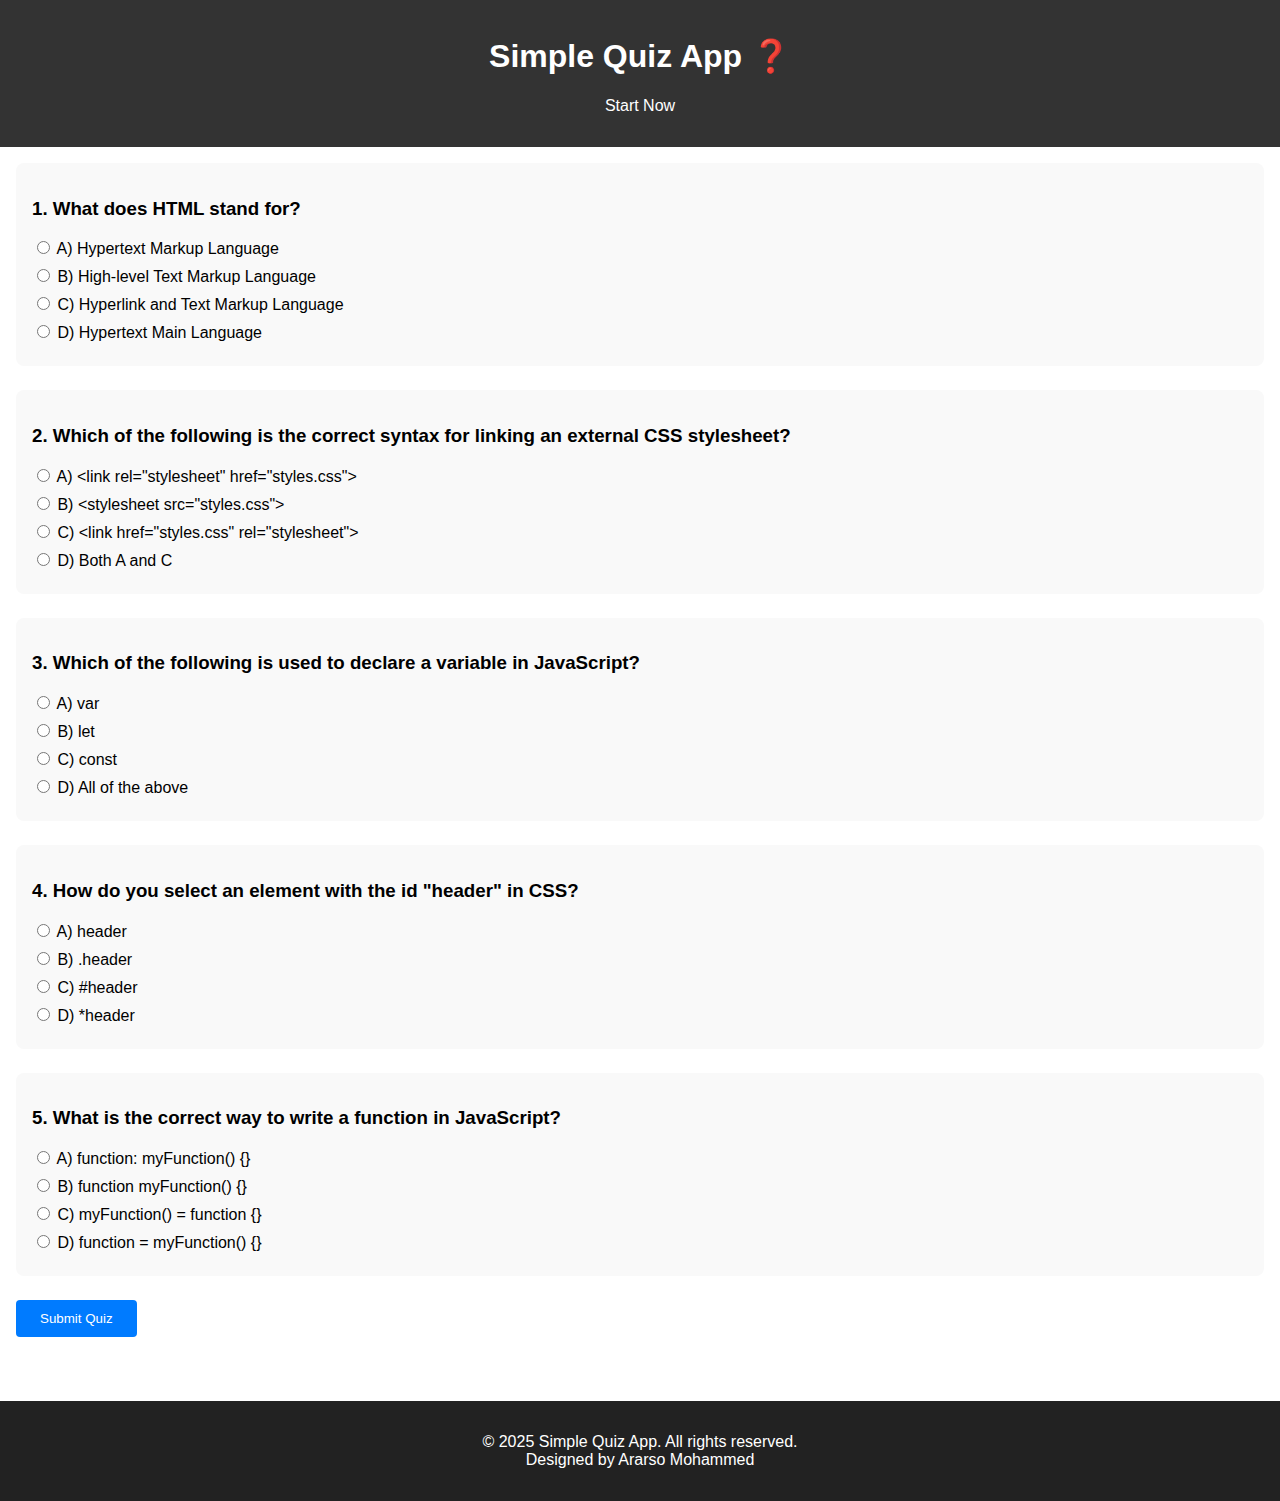
==== index.html @ d9ac1a1c "Add files via upload" ====
<!DOCTYPE html>
<html lang="en">
<head>
  <meta charset="UTF-8" />
  <meta name="viewport" content="width=device-width, initial-scale=1.0"/>
  <title>Simple Quiz App</title>
  <link rel="stylesheet" href="style.css" />
</head>
<body>
  <header>
    <h1>Simple Quiz App ❓</h1>
    <nav>
      <ul>
        <li><a href="#quiz">Start Now</a></li>
      </ul>
    </nav>
  </header>

  <main>
    <section id="quiz">
      <form id="quiz-form">
        <div class="question">
          <h3>1. What does HTML stand for?</h3>
          <label><input type="radio" name="q1" value="a" required /> A) Hypertext Markup Language</label>
          <label><input type="radio" name="q1" value="b" /> B) High-level Text Markup Language</label>
          <label><input type="radio" name="q1" value="c" /> C) Hyperlink and Text Markup Language</label>
          <label><input type="radio" name="q1" value="d" /> D) Hypertext Main Language</label>
        </div>

        <div class="question">
          <h3>2. Which of the following is the correct syntax for linking an external CSS stylesheet?</h3>
          <label><input type="radio" name="q2" value="a" required /> A) &lt;link rel="stylesheet" href="styles.css"&gt;</label>
          <label><input type="radio" name="q2" value="b" /> B) &lt;stylesheet src="styles.css"&gt;</label>
          <label><input type="radio" name="q2" value="c" /> C) &lt;link href="styles.css" rel="stylesheet"&gt;</label>
          <label><input type="radio" name="q2" value="d" /> D) Both A and C</label>
        </div>

        <div class="question">
          <h3>3. Which of the following is used to declare a variable in JavaScript?</h3>
          <label><input type="radio" name="q3" value="a" required /> A) var</label>
          <label><input type="radio" name="q3" value="b" /> B) let</label>
          <label><input type="radio" name="q3" value="c" /> C) const</label>
          <label><input type="radio" name="q3" value="d" /> D) All of the above</label>
        </div>

        <div class="question">
          <h3>4. How do you select an element with the id "header" in CSS?</h3>
          <label><input type="radio" name="q4" value="a" required /> A) header</label>
          <label><input type="radio" name="q4" value="b" /> B) .header</label>
          <label><input type="radio" name="q4" value="c" /> C) #header</label>
          <label><input type="radio" name="q4" value="d" /> D) *header</label>
        </div>

        <div class="question">
          <h3>5. What is the correct way to write a function in JavaScript?</h3>
          <label><input type="radio" name="q5" value="a" required /> A) function: myFunction() {}</label>
          <label><input type="radio" name="q5" value="b" /> B) function myFunction() {}</label>
          <label><input type="radio" name="q5" value="c" /> C) myFunction() = function {}</label>
          <label><input type="radio" name="q5" value="d" /> D) function = myFunction() {}</label>
        </div>

        <button type="submit">Submit Quiz</button>
      </form>
      <div id="result"></div>
    </section>
  </main>

  <footer id="footer">
    <p>&copy; 2025 Simple Quiz App. All rights reserved.<br>Designed by Ararso Mohammed</br></p>
  </footer>

  <script src="script.js"></script>
</body>
</html>
---- style.css ----
* {
  box-sizing: border-box;
}

body {
  font-family: Arial, sans-serif;
  margin: 0;
  padding: 0;
}

header {
  background: #333;
  color: white;
  padding: 1rem;
  text-align: center;
}

nav ul {
  list-style: none;
  display: flex;
  justify-content: center;
  gap: 1rem;
  padding: 0;
}

nav a {
  color: white;
  text-decoration: none;
}

main {
  padding: 1rem;
}

.question {
  margin-bottom: 1.5rem;
  background: #f9f9f9;
  padding: 1rem;
  border-radius: 8px;
}

label {
  display: block;
  margin: 0.5rem 0;
}

button {
  background-color: #007bff;
  color: white;
  border: none;
  padding: 0.7rem 1.5rem;
  cursor: pointer;
  border-radius: 4px;
}

button:hover {
  background-color: #0056b3;
}

#result {
  margin-top: 1rem;
  font-size: 1.2rem;
  font-weight: bold;
}

footer {
  background: #222;
  color: white;
  text-align: center;
  padding: 1rem;
  margin-top: 2rem;
}

@media (max-width: 600px) {
  nav ul {
    flex-direction: column;
    gap: 0.5rem;
  }
}
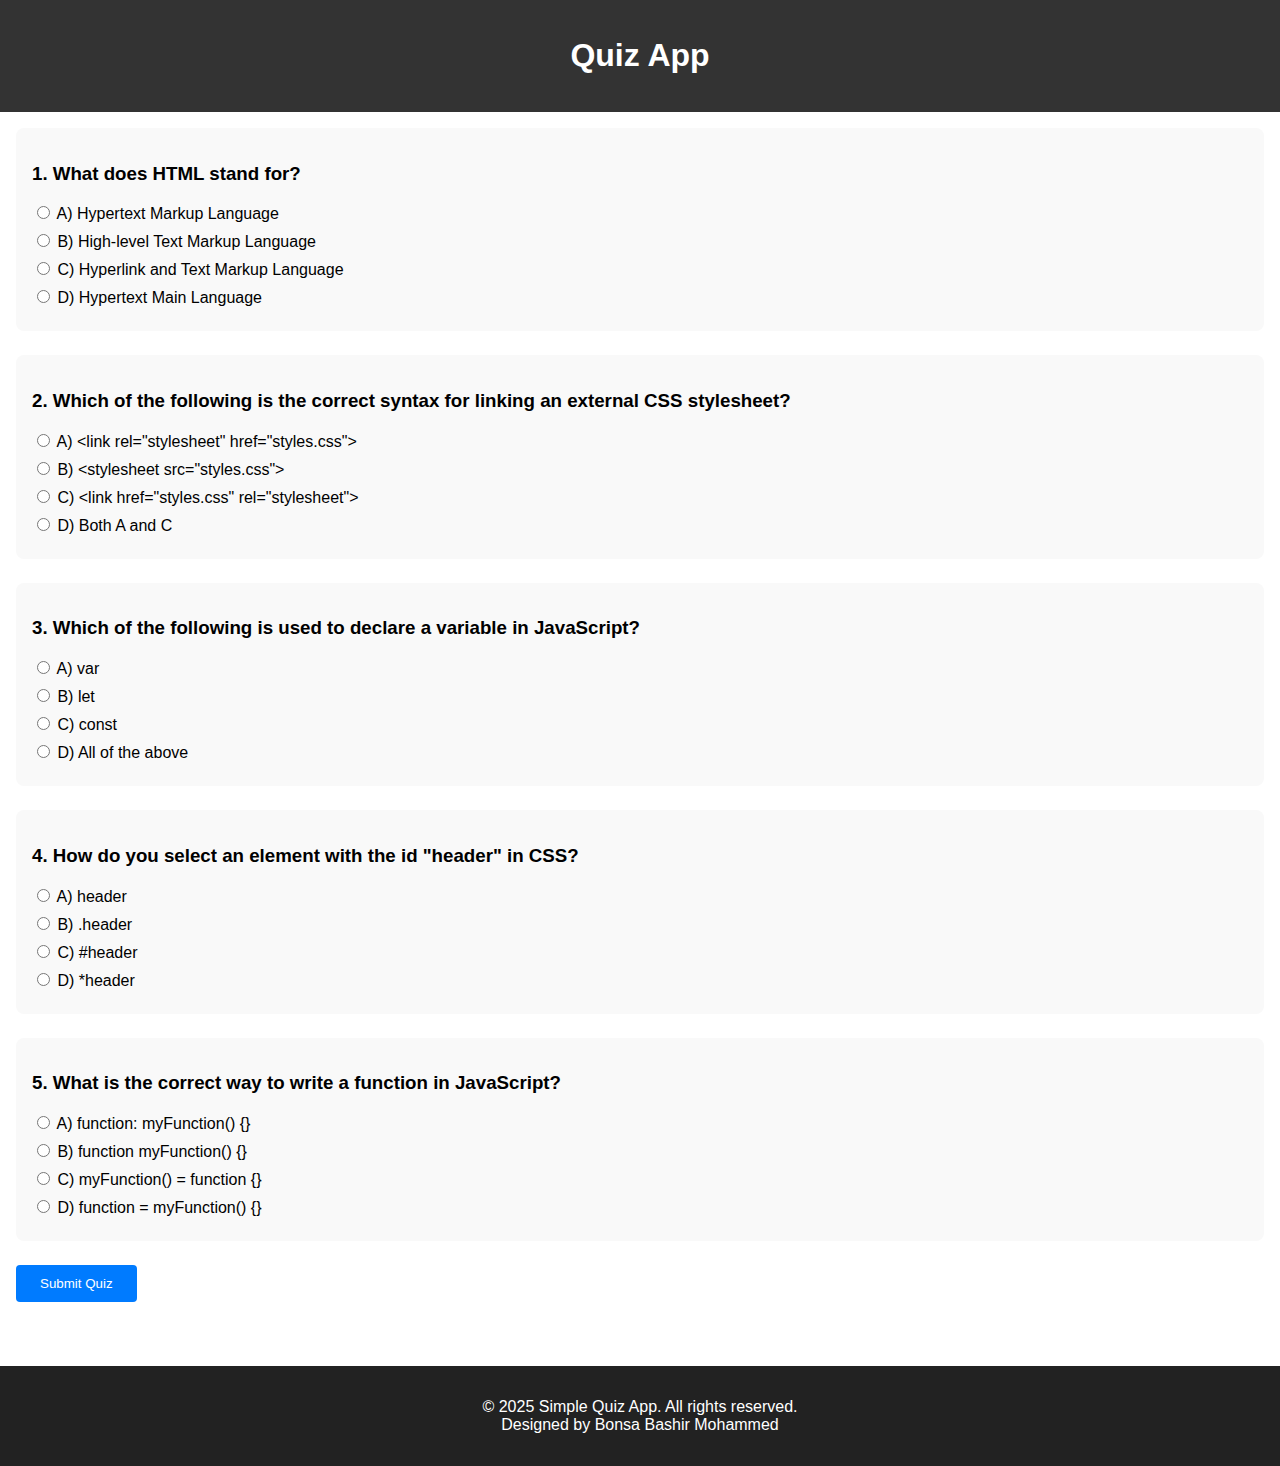
==== commit 2e379b16: "Update index.html" ====
--- a/index.html
+++ b/index.html
@@ -8,11 +8,8 @@
 </head>
 <body>
   <header>
-    <h1>Simple Quiz App ❓</h1>
+    <h1>Quiz App</h1>
     <nav>
-      <ul>
-        <li><a href="#quiz">Start Now</a></li>
-      </ul>
     </nav>
   </header>
 
@@ -66,7 +63,7 @@
   </main>
 
   <footer id="footer">
-    <p>&copy; 2025 Simple Quiz App. All rights reserved.<br>Designed by Ararso Mohammed</br></p>
+    <p>&copy; 2025 Simple Quiz App. All rights reserved.<br>Designed by Bonsa Bashir Mohammed</br></p>
   </footer>
 
   <script src="script.js"></script>
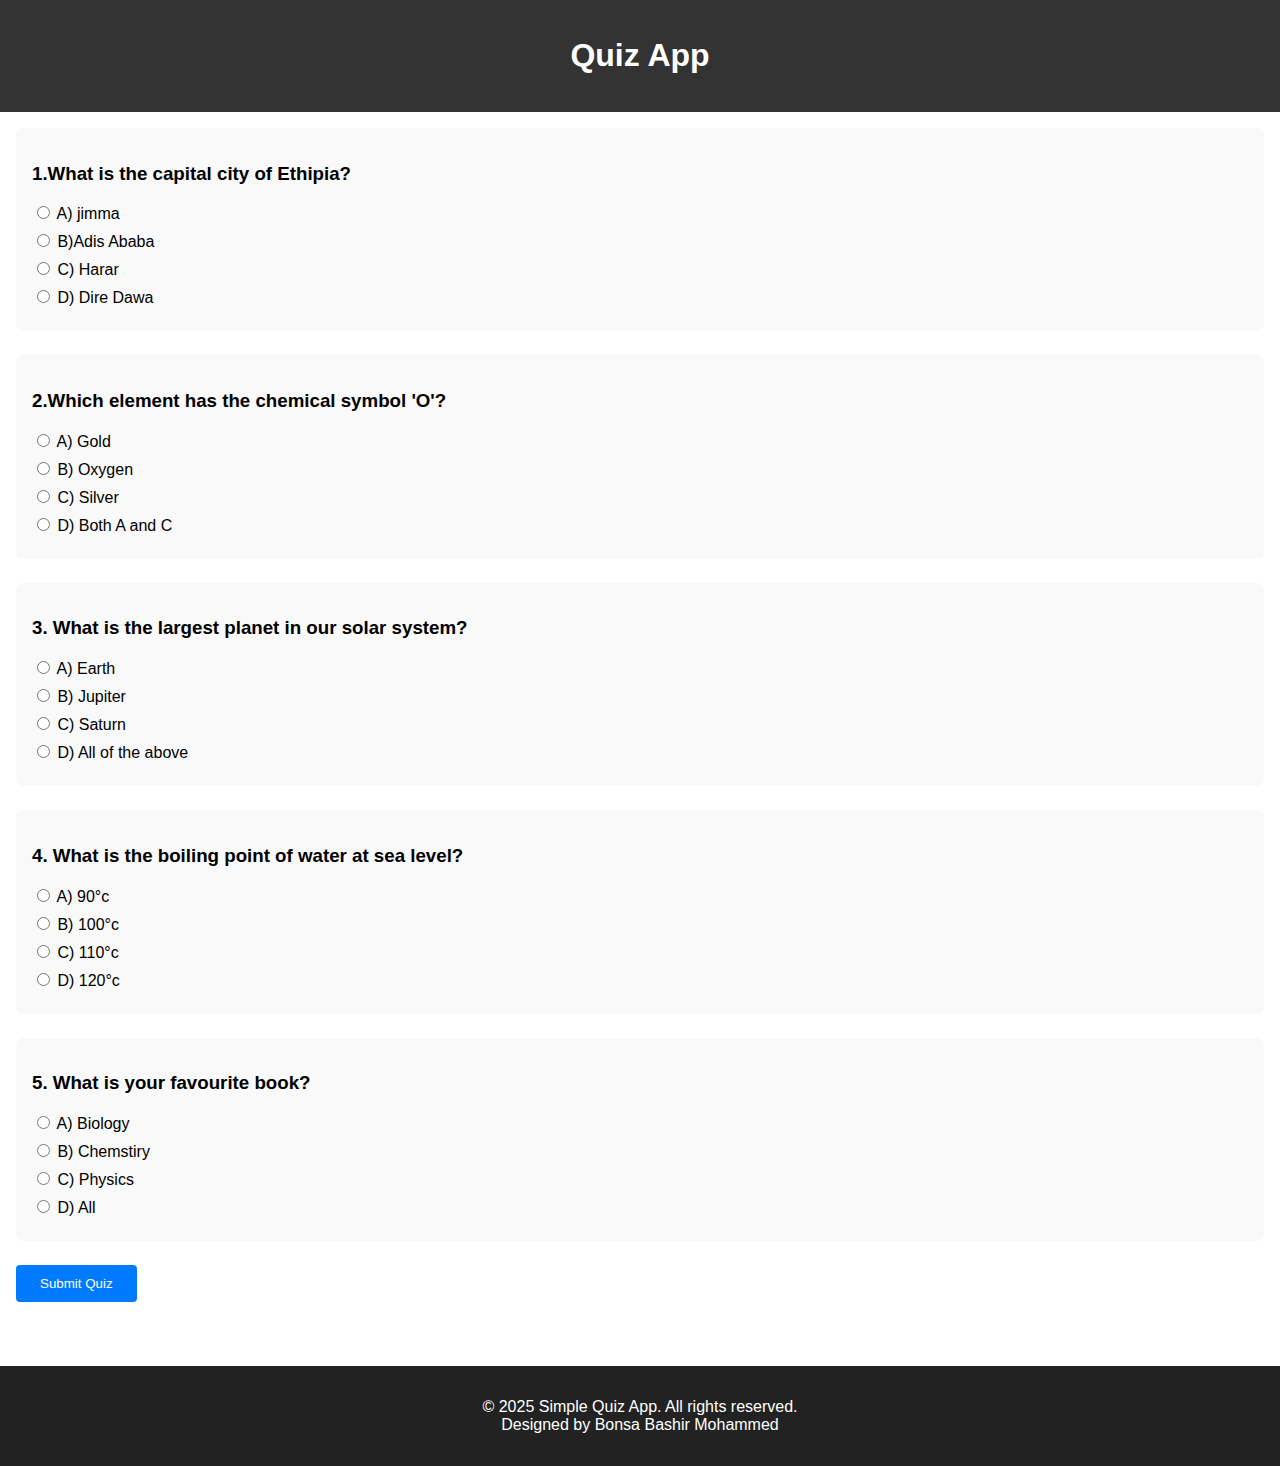
==== commit d4ba971d: "Update index.html" ====
--- a/index.html
+++ b/index.html
@@ -17,43 +17,44 @@
     <section id="quiz">
       <form id="quiz-form">
         <div class="question">
-          <h3>1. What does HTML stand for?</h3>
-          <label><input type="radio" name="q1" value="a" required /> A) Hypertext Markup Language</label>
-          <label><input type="radio" name="q1" value="b" /> B) High-level Text Markup Language</label>
-          <label><input type="radio" name="q1" value="c" /> C) Hyperlink and Text Markup Language</label>
-          <label><input type="radio" name="q1" value="d" /> D) Hypertext Main Language</label>
+          <h3>1.What is the capital city of Ethipia?
+ </h3>
+          <label><input type="radio" name="q1" value="a" required /> A) jimma </label>
+          <label><input type="radio" name="q1" value="b" /> B)Adis Ababa </label>
+          <label><input type="radio" name="q1" value="c" /> C) Harar </label>
+          <label><input type="radio" name="q1" value="d" /> D) Dire Dawa </label>
         </div>
 
         <div class="question">
-          <h3>2. Which of the following is the correct syntax for linking an external CSS stylesheet?</h3>
-          <label><input type="radio" name="q2" value="a" required /> A) &lt;link rel="stylesheet" href="styles.css"&gt;</label>
-          <label><input type="radio" name="q2" value="b" /> B) &lt;stylesheet src="styles.css"&gt;</label>
-          <label><input type="radio" name="q2" value="c" /> C) &lt;link href="styles.css" rel="stylesheet"&gt;</label>
+          <h3>2.Which element has the chemical symbol 'O'?</h3>
+          <label><input type="radio" name="q2" value="a" required /> A) Gold </label>
+          <label><input type="radio" name="q2" value="b" /> B) Oxygen </label>
+          <label><input type="radio" name="q2" value="c" /> C) Silver </label>
           <label><input type="radio" name="q2" value="d" /> D) Both A and C</label>
         </div>
 
         <div class="question">
-          <h3>3. Which of the following is used to declare a variable in JavaScript?</h3>
-          <label><input type="radio" name="q3" value="a" required /> A) var</label>
-          <label><input type="radio" name="q3" value="b" /> B) let</label>
-          <label><input type="radio" name="q3" value="c" /> C) const</label>
+          <h3>3. What is the largest planet in our solar system?</h3>
+          <label><input type="radio" name="q3" value="a" required /> A) Earth</label>
+          <label><input type="radio" name="q3" value="b" /> B) Jupiter </label>
+          <label><input type="radio" name="q3" value="c" /> C) Saturn </label>
           <label><input type="radio" name="q3" value="d" /> D) All of the above</label>
         </div>
 
         <div class="question">
-          <h3>4. How do you select an element with the id "header" in CSS?</h3>
-          <label><input type="radio" name="q4" value="a" required /> A) header</label>
-          <label><input type="radio" name="q4" value="b" /> B) .header</label>
-          <label><input type="radio" name="q4" value="c" /> C) #header</label>
-          <label><input type="radio" name="q4" value="d" /> D) *header</label>
+          <h3>4. What is the boiling point of water at sea level?</h3>
+          <label><input type="radio" name="q4" value="a" required /> A) 90°c </label>
+          <label><input type="radio" name="q4" value="b" /> B) 100°c </label>
+          <label><input type="radio" name="q4" value="c" /> C) 110°c </label>
+          <label><input type="radio" name="q4" value="d" /> D) 120°c </label>
         </div>
 
         <div class="question">
-          <h3>5. What is the correct way to write a function in JavaScript?</h3>
-          <label><input type="radio" name="q5" value="a" required /> A) function: myFunction() {}</label>
-          <label><input type="radio" name="q5" value="b" /> B) function myFunction() {}</label>
-          <label><input type="radio" name="q5" value="c" /> C) myFunction() = function {}</label>
-          <label><input type="radio" name="q5" value="d" /> D) function = myFunction() {}</label>
+          <h3>5. What is your favourite book?</h3>
+          <label><input type="radio" name="q5" value="a" required /> A) Biology </label>
+          <label><input type="radio" name="q5" value="b" /> B) Chemstiry </label>
+          <label><input type="radio" name="q5" value="c" /> C) Physics</label>
+          <label><input type="radio" name="q5" value="d" /> D) All </label>
         </div>
 
         <button type="submit">Submit Quiz</button>
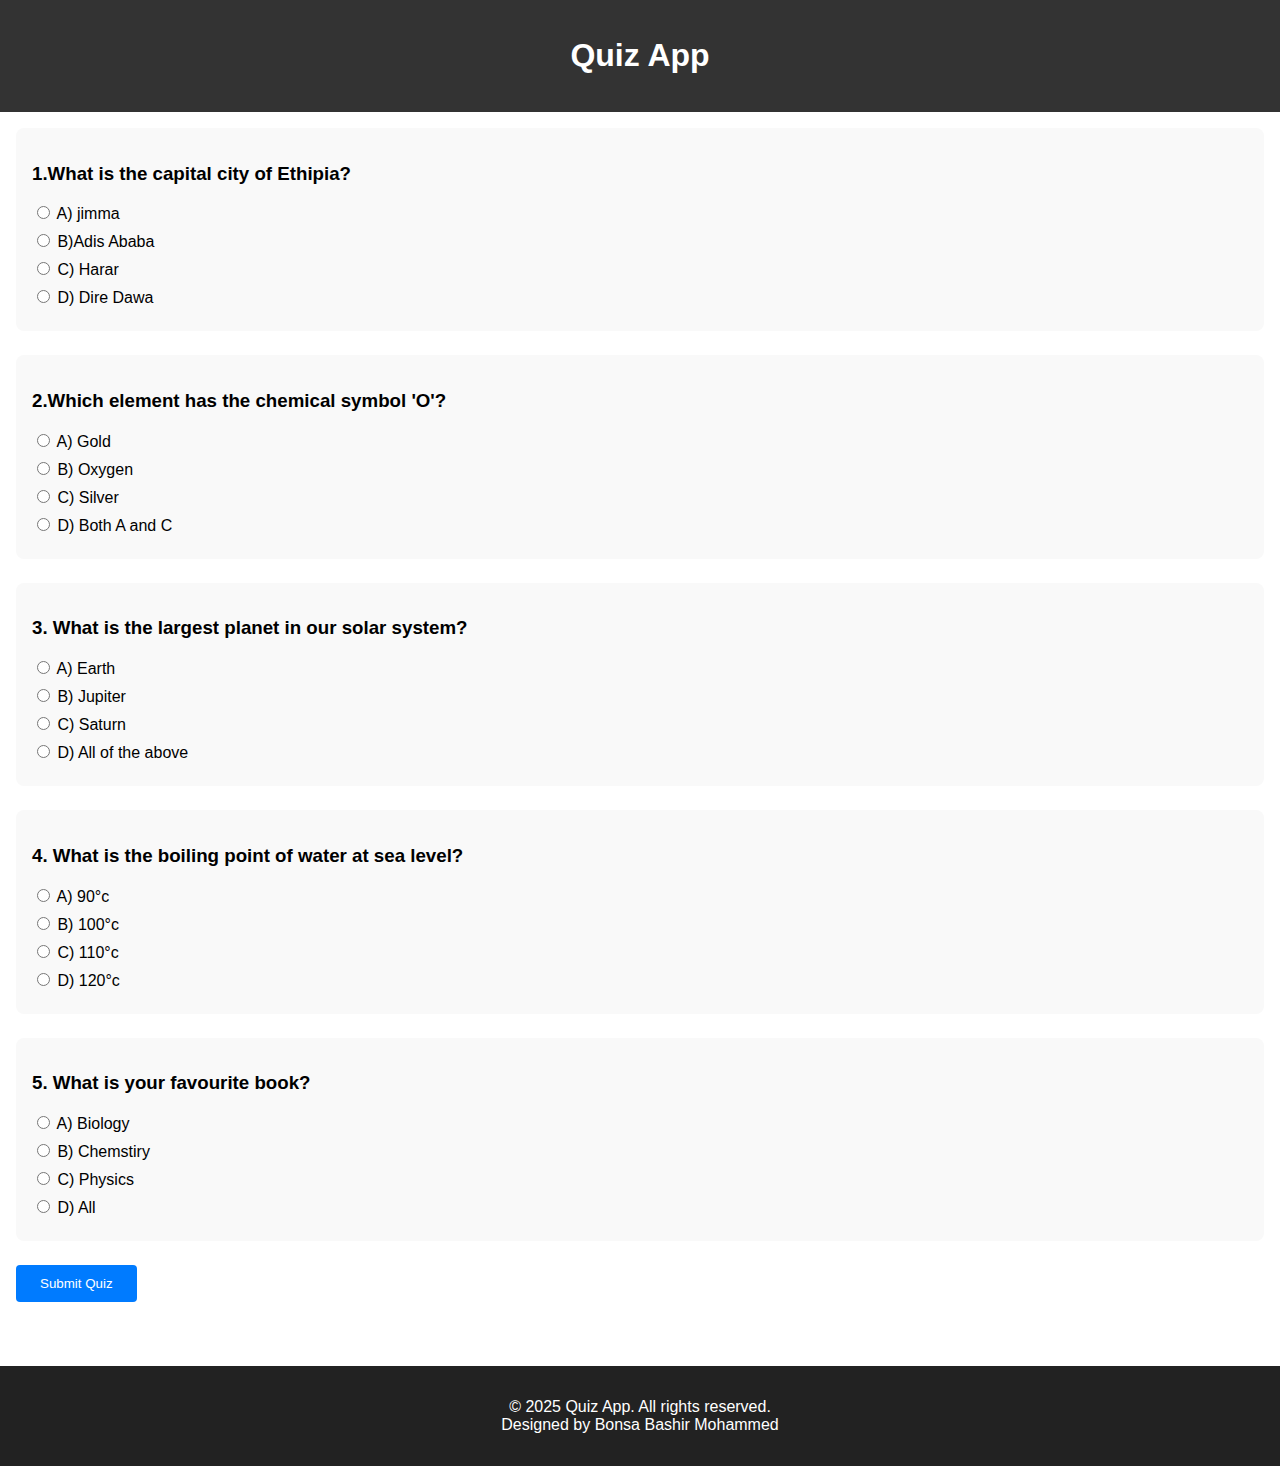
==== commit fc06cb39: "Update index.html" ====
--- a/index.html
+++ b/index.html
@@ -64,7 +64,7 @@
   </main>
 
   <footer id="footer">
-    <p>&copy; 2025 Simple Quiz App. All rights reserved.<br>Designed by Bonsa Bashir Mohammed</br></p>
+    <p>&copy; 2025 Quiz App. All rights reserved.<br>Designed by Bonsa Bashir Mohammed</br></p>
   </footer>
 
   <script src="script.js"></script>
